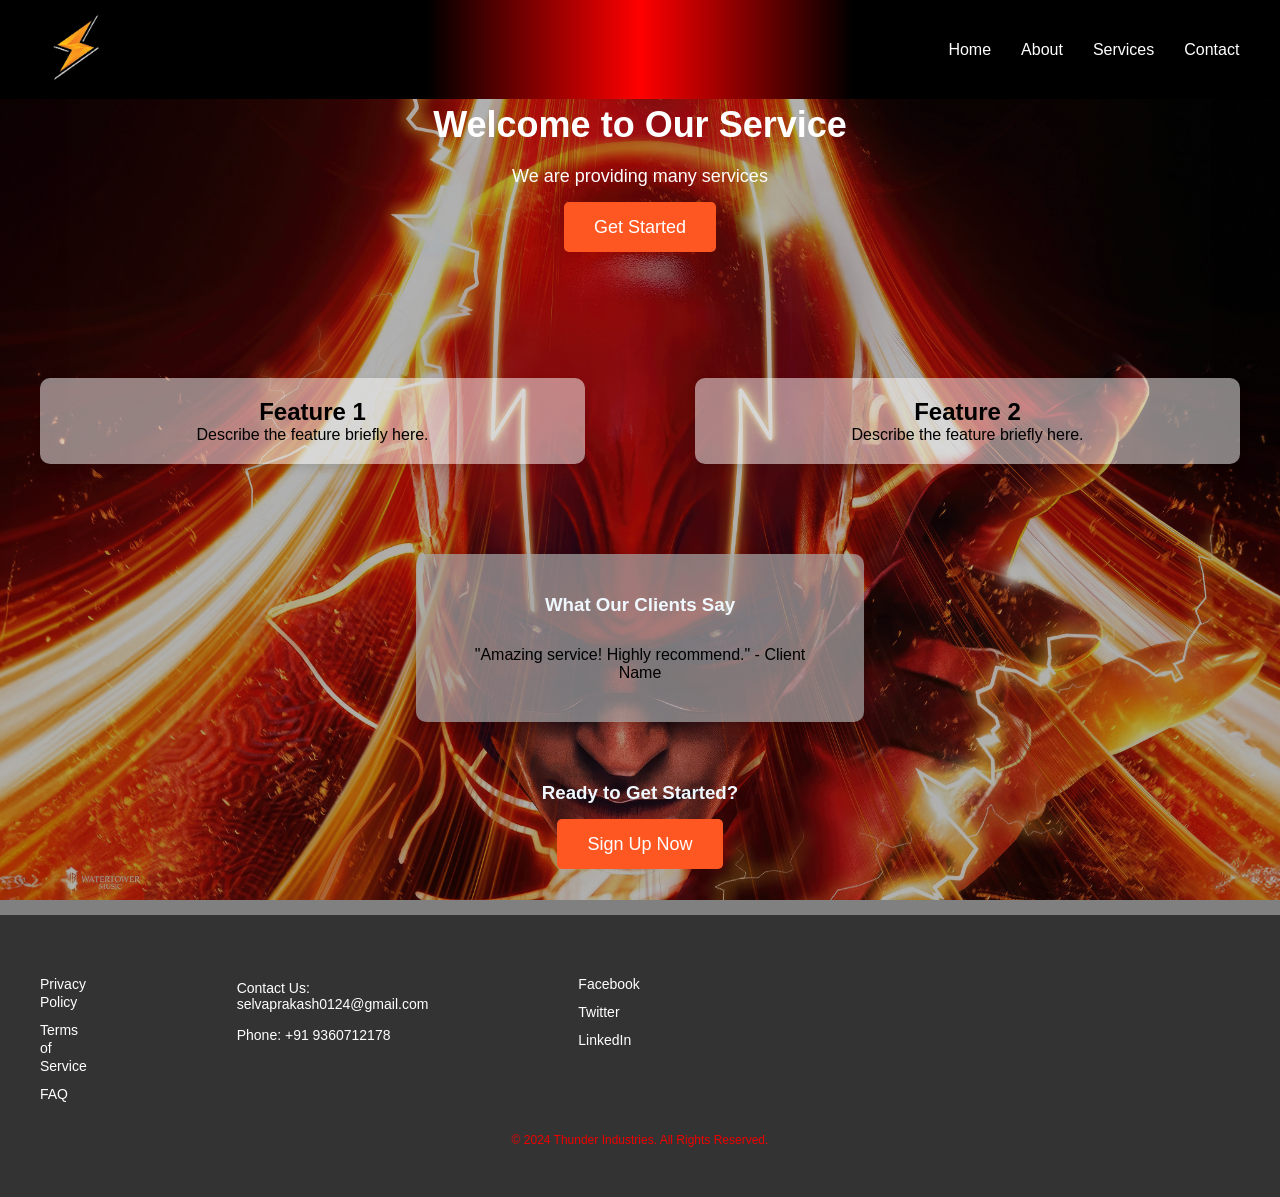
==== index.html @ d4221b12 "Update and rename App.html to index.html" ====
<!DOCTYPE html>
<html lang="en">
<head>
    <meta charset="UTF-8">
    <meta name="viewport" content="width=device-width, initial-scale=1.0">
    <title>Thunder Industries</title>
    <link rel="stylesheet" href="style.css">
    <link rel="icon" href="Thunder.png" type="image/x-icon">
    <script src="script.js" defer></script>
</head>
<body>
    <header>
        <div class="logo">
            <a href="App.html"><img src="Thunder.png" alt="Company Logo"></a>
        </div>
        <nav>
            <ul>
                <li><a href="App.html">Home</a></li>
                <li><a href="#about">About</a></li>
                <li><a href="#services">Services</a></li>
                <li><a href="#contact">Contact</a></li>
            </ul>
        </nav>
    </header>

    <section id="main-content">
        <div class="hero">
            <h1>Welcome to Our Service</h1>
            <p>We are providing many services</p>
            <a href="#signup" class="cta-btn" onclick="showLoginForm()">Get Started</a>
        </div>
        <div class="features">
            <div class="feature">
                <h2>Feature 1</h2>
                <p>Describe the feature briefly here.</p>
            </div>
            <div class="feature">
                <h2>Feature 2</h2>
                <p>Describe the feature briefly here.</p>
            </div>
        </div>

        <div class="testimonials">
            <h3>What Our Clients Say</h3>
            <div class="testimonial">
                <p>"Amazing service! Highly recommend." - Client Name</p>
            </div>
        </div>

        <div class="cta-section">
            <h3>Ready to Get Started?</h3>
            <a href="#signup" class="cta-btn" onclick="showSignUpForm()">Sign Up Now</a>
        </div>
    </section>

    <footer>
        <div class="foot">
            <div class="footer-nav">
                <ul>
                    <li><a href="#privacy">Privacy Policy</a></li>
                    <li><a href="#terms">Terms of Service</a></li>
                    <li><a href="#faq">FAQ</a></li>
                </ul>
            </div>
            
            <div class="footer-contact">
                <p>Contact Us: selvaprakash0124@gmail.com</p>
                <p>Phone: +91 9360712178</p>
            </div>

            <div class="footer-social">
                <ul>
                    <li><a href="https://facebook.com" target="_blank">Facebook</a></li>
                    <li><a href="https://twitter.com" target="_blank">Twitter</a></li>
                    <li><a href="https://www.linkedin.com/in/selvaprakash-p/" target="_blank">LinkedIn</a></li>
                </ul>
            </div>

            <div class="footer-newsletter">
                <h4>Subscribe to Our Newsletter</h4>
                <form>
                    <input type="email" placeholder="Enter your email" required>
                    <button type="submit">Subscribe</button>
                </form>
            </div>
        </div>
        <div class="footer-bottom">
            <p>&copy; 2024 Thunder Industries. All Rights Reserved.</p>
        </div>
    </footer>
</body>
</html>
---- style.css ----
* {
    margin: 0;
    padding: 0;
    box-sizing: border-box;
}

body {
    font-family: Arial, sans-serif;
    background: url('Flash.jpeg') no-repeat center center fixed;
    background-size: cover;
    background-color: gray;
    display: flex;
    justify-content: center;
    align-items: center;
    flex-direction: column;
    height: 100vh;
    width: 100vw;
    margin: 0;
    padding: 0;
    position: relative;
}

body::before {
    content: "";
    position: absolute;
    top: 0;
    left: 0;
    width: 100%;
    height: 100%;
    background-color: rgba(0, 0, 0, 0.3);
    z-index: -1;
}

header {
    position: fixed;
    top: 0;
    left: 0;
    width: 100%;
    background-image: linear-gradient(to right, black, black, black, red, black, black, black);
    color: #fff;
    padding: 10px 2%;
    display: flex;
    justify-content: space-between;
    align-items: center;
    z-index: 10;
}

header .logo img {
    width: 100px;
    height: auto;
}

header nav ul {
    display: flex;
    list-style: none;
    justify-content: center;
    padding-left: 20px;
}

header nav ul li {
    margin: 0 15px;
}

header nav ul li a {
    color: #fff;
    text-decoration: none;
    font-size: 1rem;
    line-height: 1.2;
    transition: color 0.3s;
}

header nav ul li a:hover {
    color: #AB0020;
}

#main-content {
    padding: 0;
    flex-grow: 1;
    width: 100vw;
}

.hero {
    text-align: center;
    color: #fff;
    padding: 400px 20px 50px 20px;
    margin-bottom: 50px;
}

.hero h1 {
    font-size: 36px;
    margin-bottom: 20px;
}

.hero p {
    font-size: 18px;
    margin-bottom: 30px;
}

.cta-btn {
    background-color: #ff5722;
    color: #fff;
    text-decoration: none;
    font-size: 18px;
    margin-top: 30px;
    padding: 15px 30px;
    border-radius: 5px;
    transition: background-color 0.3s ease;
}

.cta-btn:hover {
    background-color: #e64a19;
}

.cta-section .cta-btn {
    margin-top: 40px;
}

.features {
    display: grid;
    grid-template-columns: 1fr 1fr;
    gap: 30px;
    margin-top: 50px;
}

.feature {
    background-color: rgba(255, 255, 255, 0.5);
    padding: 20px;
    margin: 40px;
    border-radius: 10px;
    box-shadow: 0 4px 8px rgba(0, 0, 0, 0.1);
    text-align: center;
    transition: transform 0.3s ease;
}

.feature:hover {
    transform: scale(1.042);
}

.testimonials {
    width: 35vw;
    background-color: rgba(169, 169, 169, 0.7);
    padding: 40px;
    margin: 50px auto 0;
    text-align: center;
    border-radius: 10px;
    box-shadow: 0 4px 8px rgba(0, 0, 0, 0.1);
}

.cta-section {
    text-align: center;
    margin-top: 50px;
    align-items: center;
    justify-content: space-between;
    padding: 10px;
}

h3 {
    margin-bottom: 30px;
    color: aliceblue;
}

footer {
    background-color: #333;
    color: white;
    padding: 50px 20px;
    width: 100%;
    margin-top: 50px;
    box-sizing: border-box;
    text-align: center;
}

.foot {
    display: flex;
}

.footer-nav ul,
.footer-social ul {
    list-style-type: none;
    padding: 0;
    padding-left: 20px;
    padding-right: 150px;
    text-align: left;
}

.footer-nav ul li,
.footer-social ul li {
    margin: 10px 0;
}

.footer-nav ul li a,
.footer-social ul li a {
    color: white;
    text-decoration: none;
    font-size: 14px;
    transition: color 0.3s;
}

.footer-nav ul li a:hover,
.footer-social ul li a:hover {
    color: #f39c12;
}

.footer-contact p {
    padding: 0;
    padding-top: 10px;
    font-size: 14px;
    margin: 5px 0;
    text-align: left;
    padding-right: 130px;
}

.footer-newsletter {
    gap: 10px;
    padding-left: 600px;
    align-items: right;
}

.footer-newsletter form {
    padding-top: 30px;
}

.footer-newsletter input {
    padding: 10px;
    font-size: 14px;
    width: 200px;
    border-radius: 4px;
    border: 1px solid #ccc;
    box-shadow: 0 2px 4px rgba(0, 0, 0, 0.1);
    transition: border-color 0.3s ease;
}

.footer-newsletter input:focus {
    border-color: #ff5722;
    outline: none;
}

.footer-newsletter button {
    padding: 10px;
    font-size: 14px;
    background-color: #f39c12;
    border: none;
    color: white;
    cursor: pointer;
    border-radius: 4px;
    transition: background-color 0.3s ease;
}

.footer-newsletter button:hover {
    background-color: #e67e22;
}

.footer-bottom {
    margin-top: 20px;
    font-size: 12px;
    color: #ee0000;
}

@media (max-width: 768px) {
    .features {
        grid-template-columns: 1fr;
    }

    .footer-nav ul,
    .footer-social ul,
    .footer-contact {
        padding: 0;
        text-align: center;
    }
}

.form-container {
    max-width: 400px;
    margin: auto;
    margin-top: 150px;
    padding: 20px;
    background-color: rgb(245, 230, 230);
    border-radius: 8px;
    box-shadow: 0 4px 8px rgba(0, 0, 0, 0.1);
    text-align: center;
}

.form-container h2 {
    font-size: 24px;
    margin-bottom: 20px;
    color: #333;
}

.form-container label {
    display: block;
    font-size: 16px;
    margin: 10px 0 5px;
    color: #555;
}

.form-container input {
    width: 100%;
    padding: 10px;
    margin-bottom: 15px;
    border: 1px solid #5f5f5f;
    border-radius: 5px;
    font-size: 16px;
    box-shadow: 0 2px 4px rgba(0, 0, 0, 0.1);
    transition: border-color 0.3s ease;
}

.form-container input:focus {
    border-color: #ff5722;
    outline: none;
}

.form-container button {
    width: 100%;
    padding: 12px;
    background-color: #ff5722;
    color: #fff;
    font-size: 18px;
    border: none;
    border-radius: 5px;
    cursor: pointer;
    transition: background-color 0.3s ease;
}

.form-container button:hover {
    background-color: red;
}

.form-container a {
    color: #007bff;
    text-decoration: none;
}

.form-container a:hover {
    text-decoration: underline;
}
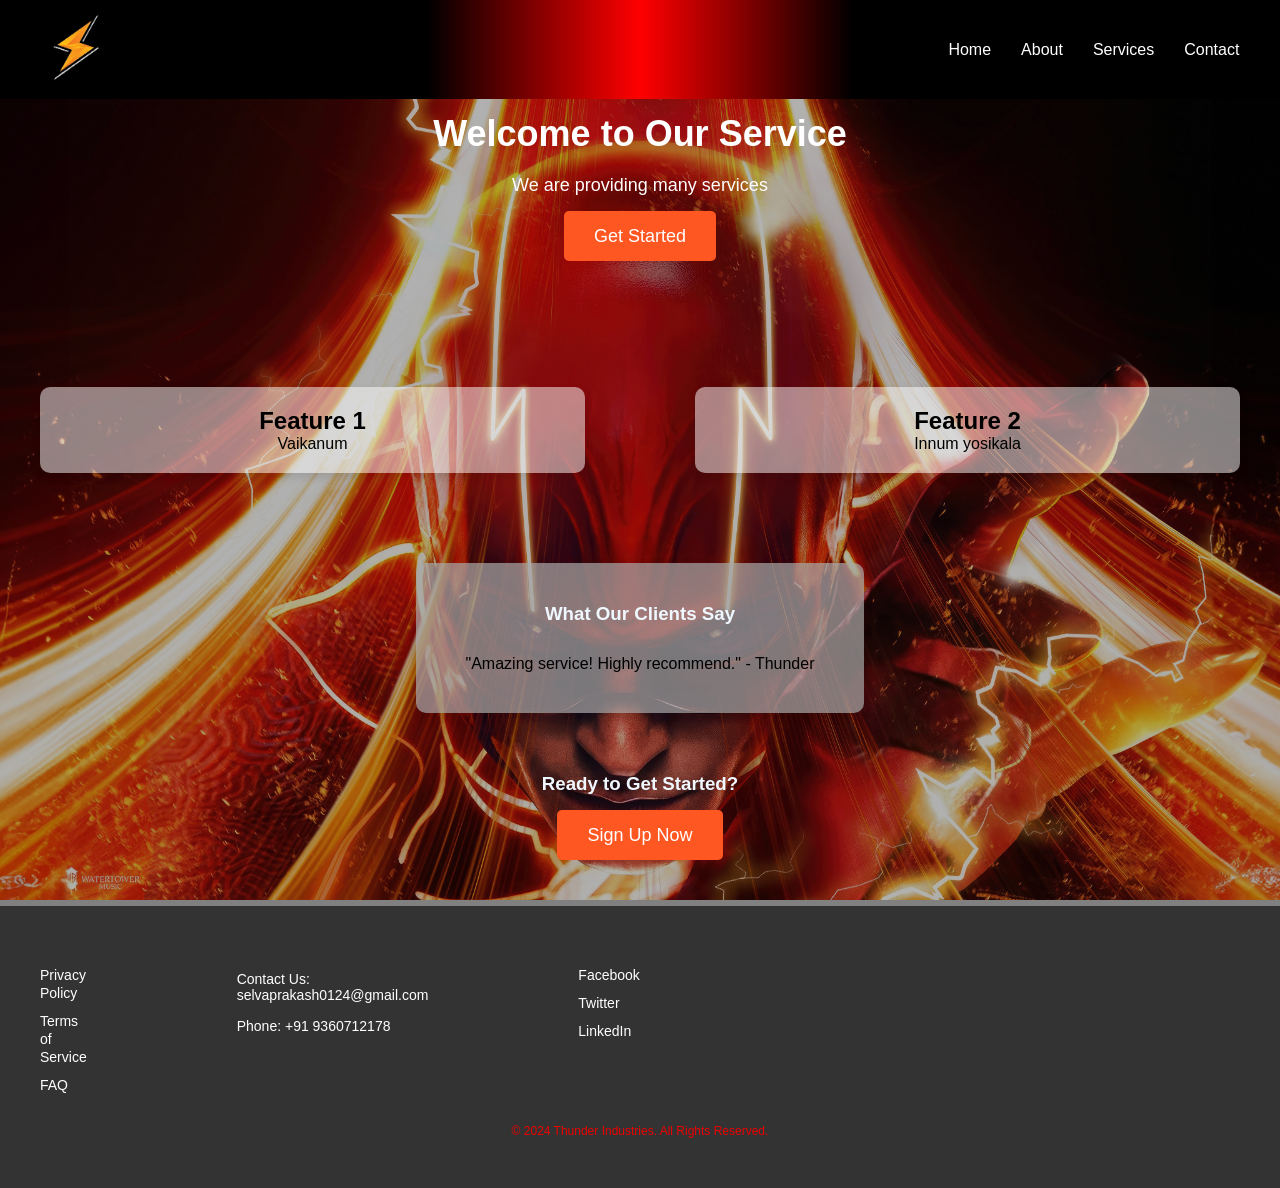
==== commit 99461e1d: "Update index.html" ====
--- a/index.html
+++ b/index.html
@@ -11,11 +11,11 @@
 <body>
     <header>
         <div class="logo">
-            <a href="App.html"><img src="Thunder.png" alt="Company Logo"></a>
+            <a href="index.html"><img src="Thunder.png" alt="Company Logo"></a>
         </div>
         <nav>
             <ul>
-                <li><a href="App.html">Home</a></li>
+                <li><a href="index.html">Home</a></li>
                 <li><a href="#about">About</a></li>
                 <li><a href="#services">Services</a></li>
                 <li><a href="#contact">Contact</a></li>
@@ -27,23 +27,23 @@
         <div class="hero">
             <h1>Welcome to Our Service</h1>
             <p>We are providing many services</p>
-            <a href="#signup" class="cta-btn" onclick="showLoginForm()">Get Started</a>
+            <a href="#login" class="cta-btn" onclick="showLoginForm()">Get Started</a>
         </div>
         <div class="features">
             <div class="feature">
                 <h2>Feature 1</h2>
-                <p>Describe the feature briefly here.</p>
+                <p>Vaikanum</p>
             </div>
             <div class="feature">
                 <h2>Feature 2</h2>
-                <p>Describe the feature briefly here.</p>
+                <p>Innum yosikala</p>
             </div>
         </div>
 
         <div class="testimonials">
             <h3>What Our Clients Say</h3>
             <div class="testimonial">
-                <p>"Amazing service! Highly recommend." - Client Name</p>
+                <p>"Amazing service! Highly recommend." - Thunder</p>
             </div>
         </div>
 
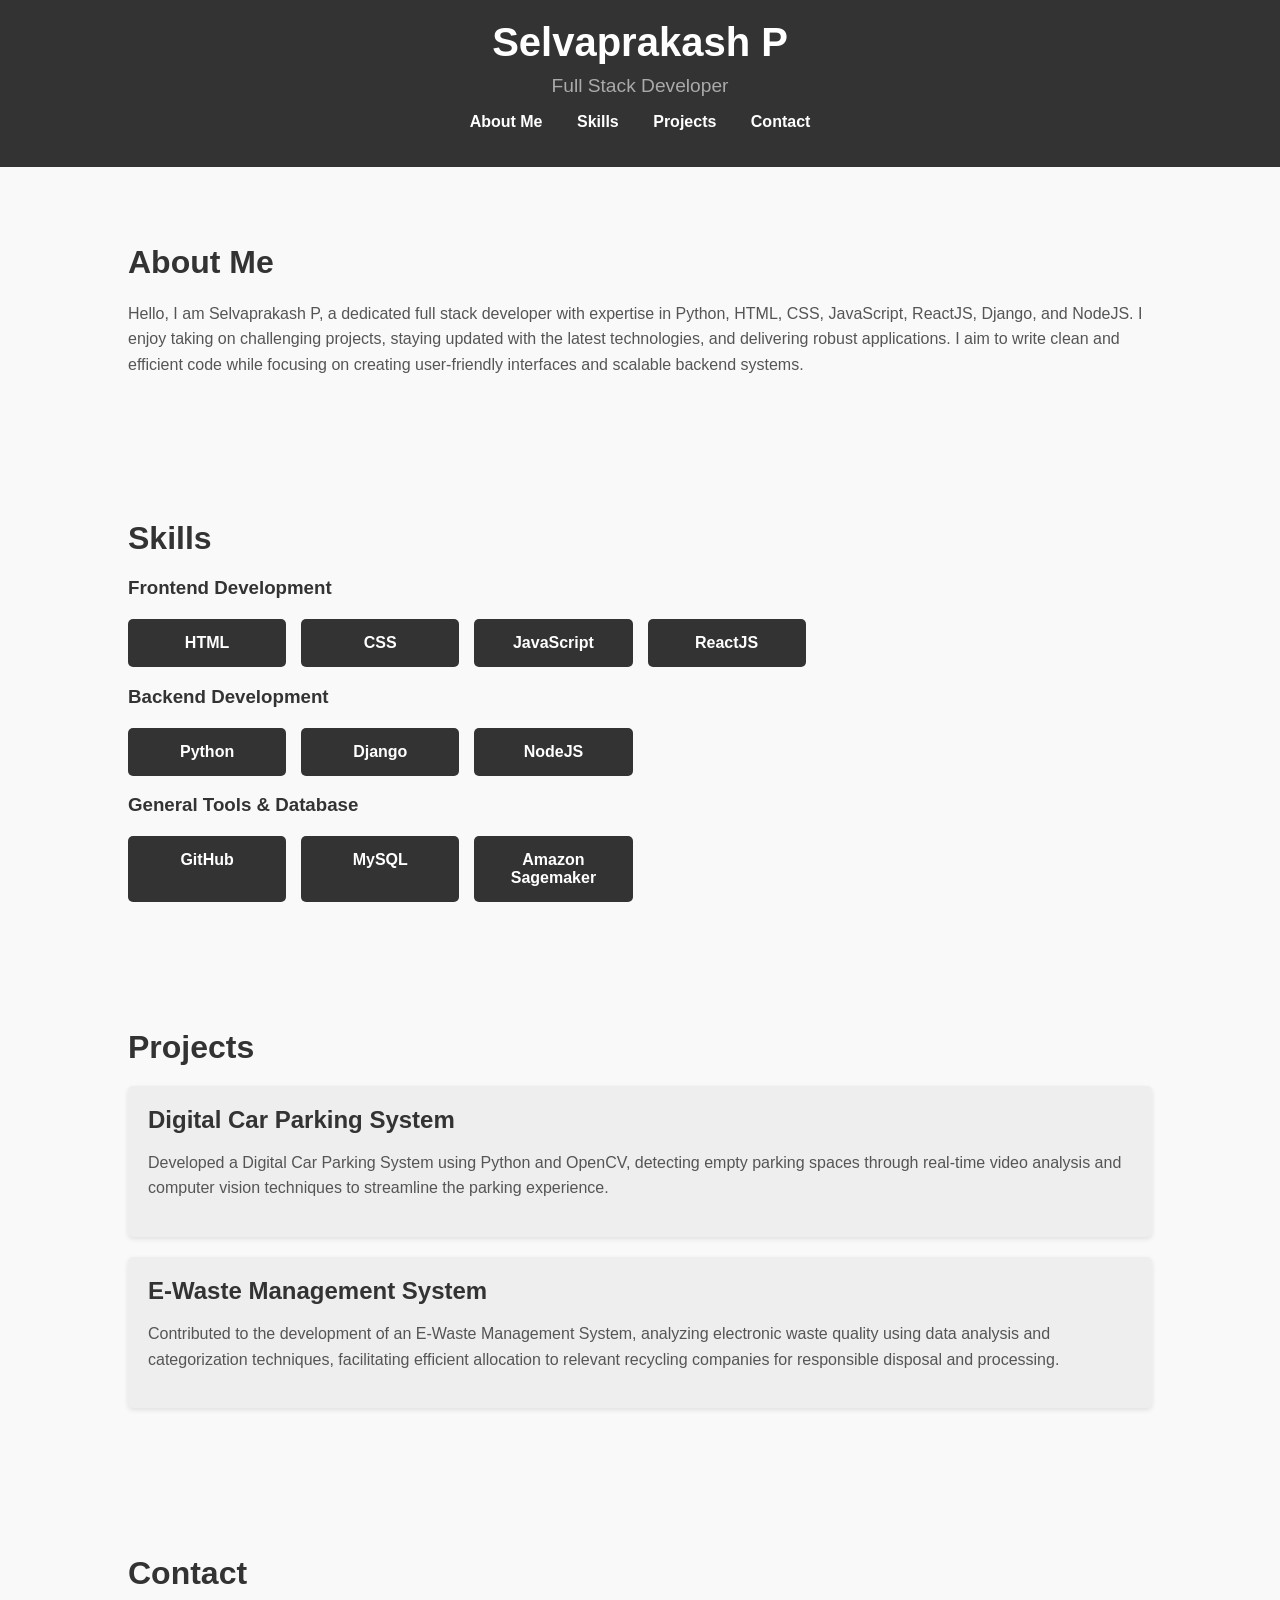
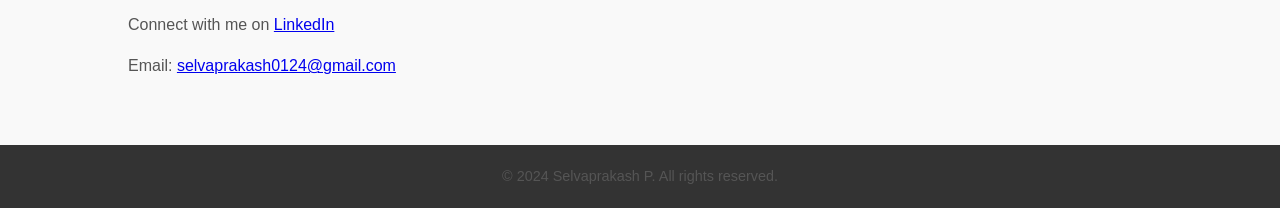
==== commit 149744ad: "Add files via upload" ====
--- a/index.html
+++ b/index.html
@@ -3,90 +3,97 @@
 <head>
     <meta charset="UTF-8">
     <meta name="viewport" content="width=device-width, initial-scale=1.0">
-    <title>Thunder Industries</title>
+    <title>Selvaprakash P - Full Stack Developer Portfolio</title>
     <link rel="stylesheet" href="style.css">
-    <link rel="icon" href="Thunder.png" type="image/x-icon">
-    <script src="script.js" defer></script>
 </head>
 <body>
     <header>
-        <div class="logo">
-            <a href="index.html"><img src="Thunder.png" alt="Company Logo"></a>
+        <div class="container">
+            <h1>Selvaprakash P</h1>
+            <h2>Full Stack Developer</h2>
+            <nav>
+                <ul>
+                    <li><a href="#about">About Me</a></li>
+                    <li><a href="#skills">Skills</a></li>
+                    <li><a href="#projects">Projects</a></li>
+                    <li><a href="#contact">Contact</a></li>
+                </ul>
+            </nav>
         </div>
-        <nav>
-            <ul>
-                <li><a href="index.html">Home</a></li>
-                <li><a href="#about">About</a></li>
-                <li><a href="#services">Services</a></li>
-                <li><a href="#contact">Contact</a></li>
-            </ul>
-        </nav>
     </header>
 
-    <section id="main-content">
-        <div class="hero">
-            <h1>Welcome to Our Service</h1>
-            <p>We are providing many services</p>
-            <a href="#login" class="cta-btn" onclick="showLoginForm()">Get Started</a>
+    <section id="about" class="section">
+        <div class="container">
+            <h2>About Me</h2>
+            <p>
+                Hello, I am Selvaprakash P, a dedicated full stack developer with expertise in Python, HTML, CSS, JavaScript, ReactJS, Django, and NodeJS. I enjoy taking on challenging projects, staying updated with the latest technologies, and delivering robust applications. I aim to write clean and efficient code while focusing on creating user-friendly interfaces and scalable backend systems.
+            </p>
         </div>
-        <div class="features">
-            <div class="feature">
-                <h2>Feature 1</h2>
-                <p>Vaikanum</p>
+    </section>
+
+    <section id="skills" class="section">
+        <div class="container">
+            <h2>Skills</h2>
+            <div class="skills-category">
+                <h3>Frontend Development</h3>
+                <div class="skills-grid">
+                    <div class="skill">HTML</div>
+                    <div class="skill">CSS</div>
+                    <div class="skill">JavaScript</div>
+                    <div class="skill">ReactJS</div>
+                </div>
             </div>
-            <div class="feature">
-                <h2>Feature 2</h2>
-                <p>Innum yosikala</p>
+            <div class="skills-category">
+                <h3>Backend Development</h3>
+                <div class="skills-grid">
+                    <div class="skill">Python</div>
+                    <div class="skill">Django</div>
+                    <div class="skill">NodeJS</div>
+                </div>
+            </div>
+            <div class="skills-category">
+                <h3>General Tools & Database</h3>
+                <div class="skills-grid">
+                    <div class="skill">GitHub</div>
+                    <div class="skill">MySQL</div>
+                    <div class="skill">Amazon Sagemaker</div>
+                </div>
             </div>
         </div>
+    </section>
 
-        <div class="testimonials">
-            <h3>What Our Clients Say</h3>
-            <div class="testimonial">
-                <p>"Amazing service! Highly recommend." - Thunder</p>
+    <section id="projects" class="section">
+        <div class="container">
+            <h2>Projects</h2>
+            <div class="project">
+                <h3>Digital Car Parking System</h3>
+                <p>
+                    Developed a Digital Car Parking System using Python and OpenCV, detecting empty parking spaces through real-time video analysis and computer vision techniques to streamline the parking experience.
+                </p>
+            </div>
+            <div class="project">
+                <h3>E-Waste Management System</h3>
+                <p>
+                    Contributed to the development of an E-Waste Management System, analyzing electronic waste quality using data analysis and categorization techniques, facilitating efficient allocation to relevant recycling companies for responsible disposal and processing.
+                </p>
             </div>
         </div>
+    </section>
 
-        <div class="cta-section">
-            <h3>Ready to Get Started?</h3>
-            <a href="#signup" class="cta-btn" onclick="showSignUpForm()">Sign Up Now</a>
+    <section id="contact" class="section">
+        <div class="container">
+            <h2>Contact</h2>
+            <p>Connect with me on <a href="https://www.linkedin.com/in/selvaprakash-p/" target="_blank">LinkedIn</a></p>
+            <p>Email: <a href="mailto:selvaprakash0124@gmail.com" target="_blank">selvaprakash0124@gmail.com</a></p>
         </div>
     </section>
 
     <footer>
-        <div class="foot">
-            <div class="footer-nav">
-                <ul>
-                    <li><a href="#privacy">Privacy Policy</a></li>
-                    <li><a href="#terms">Terms of Service</a></li>
-                    <li><a href="#faq">FAQ</a></li>
-                </ul>
-            </div>
-            
-            <div class="footer-contact">
-                <p>Contact Us: selvaprakash0124@gmail.com</p>
-                <p>Phone: +91 9360712178</p>
-            </div>
-
-            <div class="footer-social">
-                <ul>
-                    <li><a href="https://facebook.com" target="_blank">Facebook</a></li>
-                    <li><a href="https://twitter.com" target="_blank">Twitter</a></li>
-                    <li><a href="https://www.linkedin.com/in/selvaprakash-p/" target="_blank">LinkedIn</a></li>
-                </ul>
-            </div>
-
-            <div class="footer-newsletter">
-                <h4>Subscribe to Our Newsletter</h4>
-                <form>
-                    <input type="email" placeholder="Enter your email" required>
-                    <button type="submit">Subscribe</button>
-                </form>
-            </div>
-        </div>
-        <div class="footer-bottom">
-            <p>&copy; 2024 Thunder Industries. All Rights Reserved.</p>
+        <div class="container">
+            <p>&copy; 2024 Selvaprakash P. All rights reserved.</p>
         </div>
     </footer>
+
+    <script src="script.js"></script>
 </body>
 </html>
--- a/style.css
+++ b/style.css
@@ -1,334 +1,116 @@
-* {
+body {
     margin: 0;
-    padding: 0;
-    box-sizing: border-box;
-}
-
-body {
-    font-family: Arial, sans-serif;
-    background: url('Flash.jpeg') no-repeat center center fixed;
-    background-size: cover;
-    background-color: gray;
-    display: flex;
-    justify-content: center;
-    align-items: center;
-    flex-direction: column;
-    height: 100vh;
-    width: 100vw;
-    margin: 0;
-    padding: 0;
-    position: relative;
-}
-
-body::before {
-    content: "";
-    position: absolute;
-    top: 0;
-    left: 0;
-    width: 100%;
-    height: 100%;
-    background-color: rgba(0, 0, 0, 0.3);
-    z-index: -1;
+    font-family: 'Roboto', sans-serif;
+    color: #333;
+    background-color: #f9f9f9;
 }
 
 header {
-    position: fixed;
-    top: 0;
-    left: 0;
-    width: 100%;
-    background-image: linear-gradient(to right, black, black, black, red, black, black, black);
-    color: #fff;
-    padding: 10px 2%;
-    display: flex;
-    justify-content: space-between;
-    align-items: center;
-    z-index: 10;
+    background-color: #333;
+    color: white;
+    padding: 20px 0;
+    text-align: center;
 }
 
-header .logo img {
-    width: 100px;
-    height: auto;
+header h1 {
+    margin: 0;
+    font-size: 2.5rem;
+    font-weight: bold;
+}
+
+header h2 {
+    margin: 10px 0;
+    font-size: 1.2rem;
+    font-weight: normal;
+    color: #aaa;
 }
 
 header nav ul {
-    display: flex;
     list-style: none;
-    justify-content: center;
-    padding-left: 20px;
+    padding: 0;
 }
 
 header nav ul li {
+    display: inline;
     margin: 0 15px;
 }
 
 header nav ul li a {
     color: #fff;
     text-decoration: none;
-    font-size: 1rem;
-    line-height: 1.2;
-    transition: color 0.3s;
+    font-weight: bold;
+    transition: color 0.3s ease;
 }
 
 header nav ul li a:hover {
-    color: #AB0020;
+    color: #ff6347;
 }
 
-#main-content {
-    padding: 0;
-    flex-grow: 1;
-    width: 100vw;
+.section {
+    padding: 50px 0;
 }
 
-.hero {
-    text-align: center;
-    color: #fff;
-    padding: 400px 20px 50px 20px;
-    margin-bottom: 50px;
+.container {
+    width: 80%;
+    max-width: 1200px;
+    margin: 0 auto;
 }
 
-.hero h1 {
-    font-size: 36px;
+h2 {
+    font-size: 2rem;
     margin-bottom: 20px;
+    color: #333;
 }
 
-.hero p {
-    font-size: 18px;
-    margin-bottom: 30px;
+p {
+    font-size: 1rem;
+    line-height: 1.6;
+    color: #555;
 }
 
-.cta-btn {
-    background-color: #ff5722;
+.skills-grid {
+    display: grid;
+    grid-template-columns: repeat(auto-fill, minmax(150px, 1fr));
+    gap: 15px;
+    margin-top: 20px;
+}
+
+.skill {
+    background-color: #333;
     color: #fff;
-    text-decoration: none;
-    font-size: 18px;
-    margin-top: 30px;
-    padding: 15px 30px;
+    padding: 15px;
+    text-align: center;
     border-radius: 5px;
+    font-weight: bold;
     transition: background-color 0.3s ease;
 }
 
-.cta-btn:hover {
-    background-color: #e64a19;
+.skill:hover {
+    background-color: #ff6347;
 }
 
-.cta-section .cta-btn {
-    margin-top: 40px;
+.project {
+    background-color: #eee;
+    padding: 20px;
+    margin-bottom: 20px;
+    border-radius: 5px;
+    box-shadow: 0 2px 5px rgba(0, 0, 0, 0.1);
 }
 
-.features {
-    display: grid;
-    grid-template-columns: 1fr 1fr;
-    gap: 30px;
-    margin-top: 50px;
-}
-
-.feature {
-    background-color: rgba(255, 255, 255, 0.5);
-    padding: 20px;
-    margin: 40px;
-    border-radius: 10px;
-    box-shadow: 0 4px 8px rgba(0, 0, 0, 0.1);
-    text-align: center;
-    transition: transform 0.3s ease;
-}
-
-.feature:hover {
-    transform: scale(1.042);
-}
-
-.testimonials {
-    width: 35vw;
-    background-color: rgba(169, 169, 169, 0.7);
-    padding: 40px;
-    margin: 50px auto 0;
-    text-align: center;
-    border-radius: 10px;
-    box-shadow: 0 4px 8px rgba(0, 0, 0, 0.1);
-}
-
-.cta-section {
-    text-align: center;
-    margin-top: 50px;
-    align-items: center;
-    justify-content: space-between;
-    padding: 10px;
-}
-
-h3 {
-    margin-bottom: 30px;
-    color: aliceblue;
+.project h3 {
+    margin: 0 0 10px;
+    font-size: 1.5rem;
+    color: #333;
 }
 
 footer {
     background-color: #333;
-    color: white;
-    padding: 50px 20px;
-    width: 100%;
-    margin-top: 50px;
-    box-sizing: border-box;
+    color: #aaa;
     text-align: center;
+    padding: 20px 0;
 }
 
-.foot {
-    display: flex;
+footer p {
+    margin: 0;
+    font-size: 0.9rem;
 }
-
-.footer-nav ul,
-.footer-social ul {
-    list-style-type: none;
-    padding: 0;
-    padding-left: 20px;
-    padding-right: 150px;
-    text-align: left;
-}
-
-.footer-nav ul li,
-.footer-social ul li {
-    margin: 10px 0;
-}
-
-.footer-nav ul li a,
-.footer-social ul li a {
-    color: white;
-    text-decoration: none;
-    font-size: 14px;
-    transition: color 0.3s;
-}
-
-.footer-nav ul li a:hover,
-.footer-social ul li a:hover {
-    color: #f39c12;
-}
-
-.footer-contact p {
-    padding: 0;
-    padding-top: 10px;
-    font-size: 14px;
-    margin: 5px 0;
-    text-align: left;
-    padding-right: 130px;
-}
-
-.footer-newsletter {
-    gap: 10px;
-    padding-left: 600px;
-    align-items: right;
-}
-
-.footer-newsletter form {
-    padding-top: 30px;
-}
-
-.footer-newsletter input {
-    padding: 10px;
-    font-size: 14px;
-    width: 200px;
-    border-radius: 4px;
-    border: 1px solid #ccc;
-    box-shadow: 0 2px 4px rgba(0, 0, 0, 0.1);
-    transition: border-color 0.3s ease;
-}
-
-.footer-newsletter input:focus {
-    border-color: #ff5722;
-    outline: none;
-}
-
-.footer-newsletter button {
-    padding: 10px;
-    font-size: 14px;
-    background-color: #f39c12;
-    border: none;
-    color: white;
-    cursor: pointer;
-    border-radius: 4px;
-    transition: background-color 0.3s ease;
-}
-
-.footer-newsletter button:hover {
-    background-color: #e67e22;
-}
-
-.footer-bottom {
-    margin-top: 20px;
-    font-size: 12px;
-    color: #ee0000;
-}
-
-@media (max-width: 768px) {
-    .features {
-        grid-template-columns: 1fr;
-    }
-
-    .footer-nav ul,
-    .footer-social ul,
-    .footer-contact {
-        padding: 0;
-        text-align: center;
-    }
-}
-
-.form-container {
-    max-width: 400px;
-    margin: auto;
-    margin-top: 150px;
-    padding: 20px;
-    background-color: rgb(245, 230, 230);
-    border-radius: 8px;
-    box-shadow: 0 4px 8px rgba(0, 0, 0, 0.1);
-    text-align: center;
-}
-
-.form-container h2 {
-    font-size: 24px;
-    margin-bottom: 20px;
-    color: #333;
-}
-
-.form-container label {
-    display: block;
-    font-size: 16px;
-    margin: 10px 0 5px;
-    color: #555;
-}
-
-.form-container input {
-    width: 100%;
-    padding: 10px;
-    margin-bottom: 15px;
-    border: 1px solid #5f5f5f;
-    border-radius: 5px;
-    font-size: 16px;
-    box-shadow: 0 2px 4px rgba(0, 0, 0, 0.1);
-    transition: border-color 0.3s ease;
-}
-
-.form-container input:focus {
-    border-color: #ff5722;
-    outline: none;
-}
-
-.form-container button {
-    width: 100%;
-    padding: 12px;
-    background-color: #ff5722;
-    color: #fff;
-    font-size: 18px;
-    border: none;
-    border-radius: 5px;
-    cursor: pointer;
-    transition: background-color 0.3s ease;
-}
-
-.form-container button:hover {
-    background-color: red;
-}
-
-.form-container a {
-    color: #007bff;
-    text-decoration: none;
-}
-
-.form-container a:hover {
-    text-decoration: underline;
-}
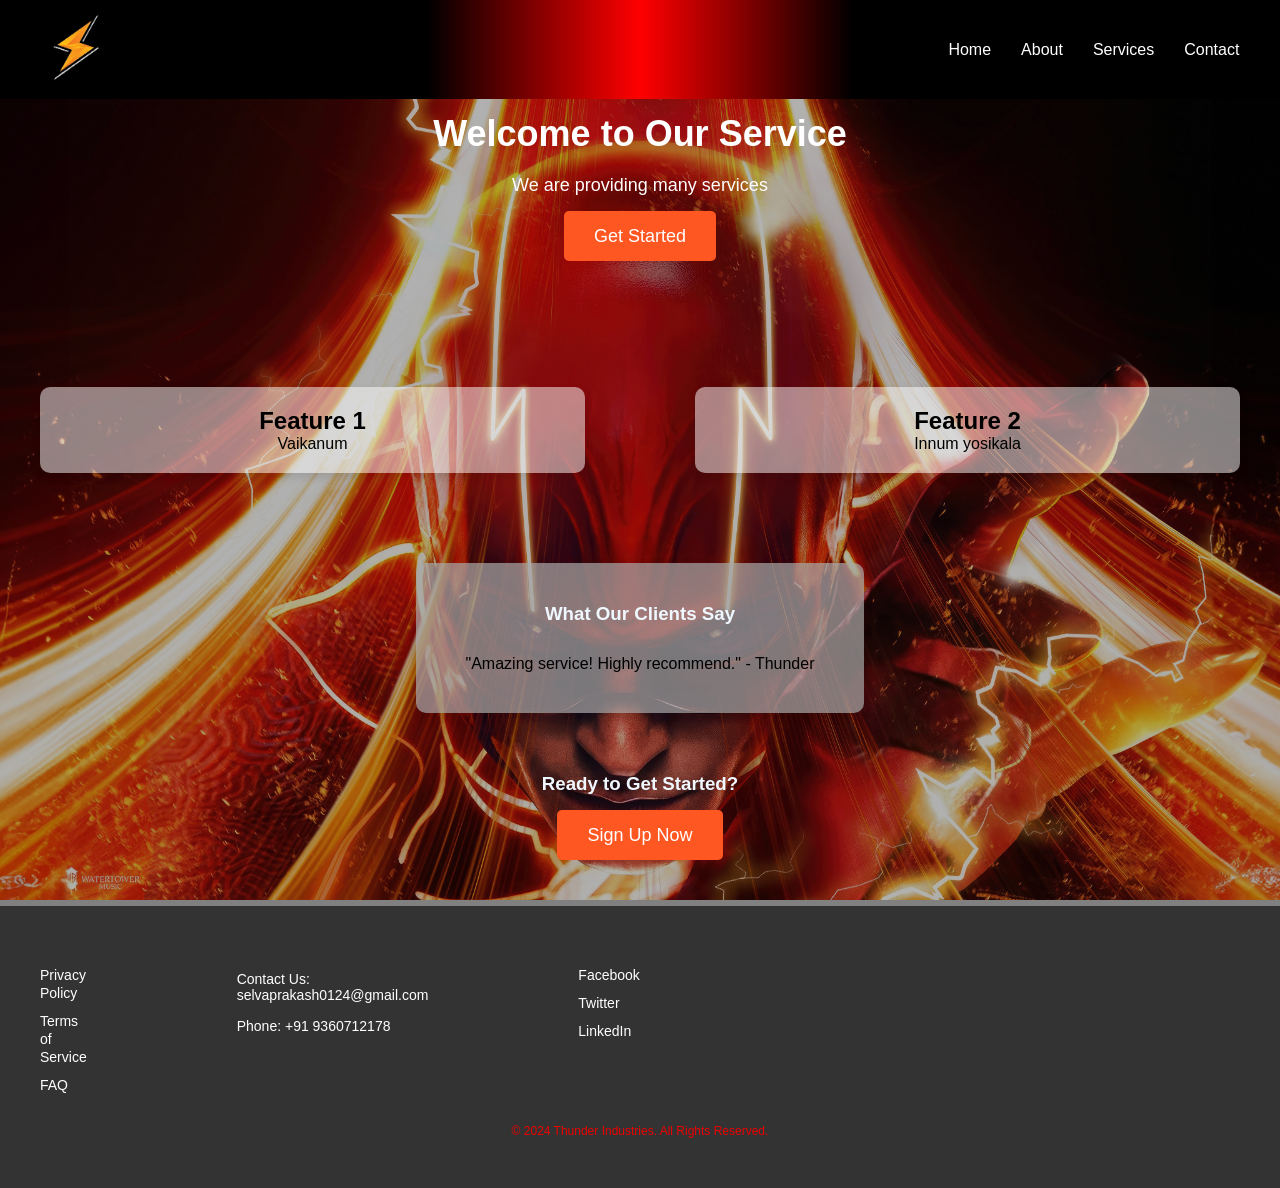
==== commit 6f1fa0d3: "Revert "Add files via upload"" ====
--- a/index.html
+++ b/index.html
@@ -3,97 +3,90 @@
 <head>
     <meta charset="UTF-8">
     <meta name="viewport" content="width=device-width, initial-scale=1.0">
-    <title>Selvaprakash P - Full Stack Developer Portfolio</title>
+    <title>Thunder Industries</title>
     <link rel="stylesheet" href="style.css">
+    <link rel="icon" href="Thunder.png" type="image/x-icon">
+    <script src="script.js" defer></script>
 </head>
 <body>
     <header>
-        <div class="container">
-            <h1>Selvaprakash P</h1>
-            <h2>Full Stack Developer</h2>
-            <nav>
-                <ul>
-                    <li><a href="#about">About Me</a></li>
-                    <li><a href="#skills">Skills</a></li>
-                    <li><a href="#projects">Projects</a></li>
-                    <li><a href="#contact">Contact</a></li>
-                </ul>
-            </nav>
+        <div class="logo">
+            <a href="index.html"><img src="Thunder.png" alt="Company Logo"></a>
         </div>
+        <nav>
+            <ul>
+                <li><a href="index.html">Home</a></li>
+                <li><a href="#about">About</a></li>
+                <li><a href="#services">Services</a></li>
+                <li><a href="#contact">Contact</a></li>
+            </ul>
+        </nav>
     </header>
 
-    <section id="about" class="section">
-        <div class="container">
-            <h2>About Me</h2>
-            <p>
-                Hello, I am Selvaprakash P, a dedicated full stack developer with expertise in Python, HTML, CSS, JavaScript, ReactJS, Django, and NodeJS. I enjoy taking on challenging projects, staying updated with the latest technologies, and delivering robust applications. I aim to write clean and efficient code while focusing on creating user-friendly interfaces and scalable backend systems.
-            </p>
+    <section id="main-content">
+        <div class="hero">
+            <h1>Welcome to Our Service</h1>
+            <p>We are providing many services</p>
+            <a href="#login" class="cta-btn" onclick="showLoginForm()">Get Started</a>
         </div>
-    </section>
-
-    <section id="skills" class="section">
-        <div class="container">
-            <h2>Skills</h2>
-            <div class="skills-category">
-                <h3>Frontend Development</h3>
-                <div class="skills-grid">
-                    <div class="skill">HTML</div>
-                    <div class="skill">CSS</div>
-                    <div class="skill">JavaScript</div>
-                    <div class="skill">ReactJS</div>
-                </div>
+        <div class="features">
+            <div class="feature">
+                <h2>Feature 1</h2>
+                <p>Vaikanum</p>
             </div>
-            <div class="skills-category">
-                <h3>Backend Development</h3>
-                <div class="skills-grid">
-                    <div class="skill">Python</div>
-                    <div class="skill">Django</div>
-                    <div class="skill">NodeJS</div>
-                </div>
-            </div>
-            <div class="skills-category">
-                <h3>General Tools & Database</h3>
-                <div class="skills-grid">
-                    <div class="skill">GitHub</div>
-                    <div class="skill">MySQL</div>
-                    <div class="skill">Amazon Sagemaker</div>
-                </div>
+            <div class="feature">
+                <h2>Feature 2</h2>
+                <p>Innum yosikala</p>
             </div>
         </div>
-    </section>
 
-    <section id="projects" class="section">
-        <div class="container">
-            <h2>Projects</h2>
-            <div class="project">
-                <h3>Digital Car Parking System</h3>
-                <p>
-                    Developed a Digital Car Parking System using Python and OpenCV, detecting empty parking spaces through real-time video analysis and computer vision techniques to streamline the parking experience.
-                </p>
-            </div>
-            <div class="project">
-                <h3>E-Waste Management System</h3>
-                <p>
-                    Contributed to the development of an E-Waste Management System, analyzing electronic waste quality using data analysis and categorization techniques, facilitating efficient allocation to relevant recycling companies for responsible disposal and processing.
-                </p>
+        <div class="testimonials">
+            <h3>What Our Clients Say</h3>
+            <div class="testimonial">
+                <p>"Amazing service! Highly recommend." - Thunder</p>
             </div>
         </div>
-    </section>
 
-    <section id="contact" class="section">
-        <div class="container">
-            <h2>Contact</h2>
-            <p>Connect with me on <a href="https://www.linkedin.com/in/selvaprakash-p/" target="_blank">LinkedIn</a></p>
-            <p>Email: <a href="mailto:selvaprakash0124@gmail.com" target="_blank">selvaprakash0124@gmail.com</a></p>
+        <div class="cta-section">
+            <h3>Ready to Get Started?</h3>
+            <a href="#signup" class="cta-btn" onclick="showSignUpForm()">Sign Up Now</a>
         </div>
     </section>
 
     <footer>
-        <div class="container">
-            <p>&copy; 2024 Selvaprakash P. All rights reserved.</p>
+        <div class="foot">
+            <div class="footer-nav">
+                <ul>
+                    <li><a href="#privacy">Privacy Policy</a></li>
+                    <li><a href="#terms">Terms of Service</a></li>
+                    <li><a href="#faq">FAQ</a></li>
+                </ul>
+            </div>
+            
+            <div class="footer-contact">
+                <p>Contact Us: selvaprakash0124@gmail.com</p>
+                <p>Phone: +91 9360712178</p>
+            </div>
+
+            <div class="footer-social">
+                <ul>
+                    <li><a href="https://facebook.com" target="_blank">Facebook</a></li>
+                    <li><a href="https://twitter.com" target="_blank">Twitter</a></li>
+                    <li><a href="https://www.linkedin.com/in/selvaprakash-p/" target="_blank">LinkedIn</a></li>
+                </ul>
+            </div>
+
+            <div class="footer-newsletter">
+                <h4>Subscribe to Our Newsletter</h4>
+                <form>
+                    <input type="email" placeholder="Enter your email" required>
+                    <button type="submit">Subscribe</button>
+                </form>
+            </div>
+        </div>
+        <div class="footer-bottom">
+            <p>&copy; 2024 Thunder Industries. All Rights Reserved.</p>
         </div>
     </footer>
-
-    <script src="script.js"></script>
 </body>
 </html>
--- a/style.css
+++ b/style.css
@@ -1,116 +1,334 @@
+* {
+    margin: 0;
+    padding: 0;
+    box-sizing: border-box;
+}
+
 body {
+    font-family: Arial, sans-serif;
+    background: url('Flash.jpeg') no-repeat center center fixed;
+    background-size: cover;
+    background-color: gray;
+    display: flex;
+    justify-content: center;
+    align-items: center;
+    flex-direction: column;
+    height: 100vh;
+    width: 100vw;
     margin: 0;
-    font-family: 'Roboto', sans-serif;
-    color: #333;
-    background-color: #f9f9f9;
+    padding: 0;
+    position: relative;
+}
+
+body::before {
+    content: "";
+    position: absolute;
+    top: 0;
+    left: 0;
+    width: 100%;
+    height: 100%;
+    background-color: rgba(0, 0, 0, 0.3);
+    z-index: -1;
 }
 
 header {
+    position: fixed;
+    top: 0;
+    left: 0;
+    width: 100%;
+    background-image: linear-gradient(to right, black, black, black, red, black, black, black);
+    color: #fff;
+    padding: 10px 2%;
+    display: flex;
+    justify-content: space-between;
+    align-items: center;
+    z-index: 10;
+}
+
+header .logo img {
+    width: 100px;
+    height: auto;
+}
+
+header nav ul {
+    display: flex;
+    list-style: none;
+    justify-content: center;
+    padding-left: 20px;
+}
+
+header nav ul li {
+    margin: 0 15px;
+}
+
+header nav ul li a {
+    color: #fff;
+    text-decoration: none;
+    font-size: 1rem;
+    line-height: 1.2;
+    transition: color 0.3s;
+}
+
+header nav ul li a:hover {
+    color: #AB0020;
+}
+
+#main-content {
+    padding: 0;
+    flex-grow: 1;
+    width: 100vw;
+}
+
+.hero {
+    text-align: center;
+    color: #fff;
+    padding: 400px 20px 50px 20px;
+    margin-bottom: 50px;
+}
+
+.hero h1 {
+    font-size: 36px;
+    margin-bottom: 20px;
+}
+
+.hero p {
+    font-size: 18px;
+    margin-bottom: 30px;
+}
+
+.cta-btn {
+    background-color: #ff5722;
+    color: #fff;
+    text-decoration: none;
+    font-size: 18px;
+    margin-top: 30px;
+    padding: 15px 30px;
+    border-radius: 5px;
+    transition: background-color 0.3s ease;
+}
+
+.cta-btn:hover {
+    background-color: #e64a19;
+}
+
+.cta-section .cta-btn {
+    margin-top: 40px;
+}
+
+.features {
+    display: grid;
+    grid-template-columns: 1fr 1fr;
+    gap: 30px;
+    margin-top: 50px;
+}
+
+.feature {
+    background-color: rgba(255, 255, 255, 0.5);
+    padding: 20px;
+    margin: 40px;
+    border-radius: 10px;
+    box-shadow: 0 4px 8px rgba(0, 0, 0, 0.1);
+    text-align: center;
+    transition: transform 0.3s ease;
+}
+
+.feature:hover {
+    transform: scale(1.042);
+}
+
+.testimonials {
+    width: 35vw;
+    background-color: rgba(169, 169, 169, 0.7);
+    padding: 40px;
+    margin: 50px auto 0;
+    text-align: center;
+    border-radius: 10px;
+    box-shadow: 0 4px 8px rgba(0, 0, 0, 0.1);
+}
+
+.cta-section {
+    text-align: center;
+    margin-top: 50px;
+    align-items: center;
+    justify-content: space-between;
+    padding: 10px;
+}
+
+h3 {
+    margin-bottom: 30px;
+    color: aliceblue;
+}
+
+footer {
     background-color: #333;
     color: white;
-    padding: 20px 0;
-    text-align: center;
-}
-
-header h1 {
-    margin: 0;
-    font-size: 2.5rem;
-    font-weight: bold;
-}
-
-header h2 {
+    padding: 50px 20px;
+    width: 100%;
+    margin-top: 50px;
+    box-sizing: border-box;
+    text-align: center;
+}
+
+.foot {
+    display: flex;
+}
+
+.footer-nav ul,
+.footer-social ul {
+    list-style-type: none;
+    padding: 0;
+    padding-left: 20px;
+    padding-right: 150px;
+    text-align: left;
+}
+
+.footer-nav ul li,
+.footer-social ul li {
     margin: 10px 0;
-    font-size: 1.2rem;
-    font-weight: normal;
-    color: #aaa;
-}
-
-header nav ul {
-    list-style: none;
-    padding: 0;
-}
-
-header nav ul li {
-    display: inline;
-    margin: 0 15px;
-}
-
-header nav ul li a {
-    color: #fff;
+}
+
+.footer-nav ul li a,
+.footer-social ul li a {
+    color: white;
     text-decoration: none;
-    font-weight: bold;
-    transition: color 0.3s ease;
-}
-
-header nav ul li a:hover {
-    color: #ff6347;
-}
-
-.section {
-    padding: 50px 0;
-}
-
-.container {
-    width: 80%;
-    max-width: 1200px;
-    margin: 0 auto;
-}
-
-h2 {
-    font-size: 2rem;
+    font-size: 14px;
+    transition: color 0.3s;
+}
+
+.footer-nav ul li a:hover,
+.footer-social ul li a:hover {
+    color: #f39c12;
+}
+
+.footer-contact p {
+    padding: 0;
+    padding-top: 10px;
+    font-size: 14px;
+    margin: 5px 0;
+    text-align: left;
+    padding-right: 130px;
+}
+
+.footer-newsletter {
+    gap: 10px;
+    padding-left: 600px;
+    align-items: right;
+}
+
+.footer-newsletter form {
+    padding-top: 30px;
+}
+
+.footer-newsletter input {
+    padding: 10px;
+    font-size: 14px;
+    width: 200px;
+    border-radius: 4px;
+    border: 1px solid #ccc;
+    box-shadow: 0 2px 4px rgba(0, 0, 0, 0.1);
+    transition: border-color 0.3s ease;
+}
+
+.footer-newsletter input:focus {
+    border-color: #ff5722;
+    outline: none;
+}
+
+.footer-newsletter button {
+    padding: 10px;
+    font-size: 14px;
+    background-color: #f39c12;
+    border: none;
+    color: white;
+    cursor: pointer;
+    border-radius: 4px;
+    transition: background-color 0.3s ease;
+}
+
+.footer-newsletter button:hover {
+    background-color: #e67e22;
+}
+
+.footer-bottom {
+    margin-top: 20px;
+    font-size: 12px;
+    color: #ee0000;
+}
+
+@media (max-width: 768px) {
+    .features {
+        grid-template-columns: 1fr;
+    }
+
+    .footer-nav ul,
+    .footer-social ul,
+    .footer-contact {
+        padding: 0;
+        text-align: center;
+    }
+}
+
+.form-container {
+    max-width: 400px;
+    margin: auto;
+    margin-top: 150px;
+    padding: 20px;
+    background-color: rgb(245, 230, 230);
+    border-radius: 8px;
+    box-shadow: 0 4px 8px rgba(0, 0, 0, 0.1);
+    text-align: center;
+}
+
+.form-container h2 {
+    font-size: 24px;
     margin-bottom: 20px;
     color: #333;
 }
 
-p {
-    font-size: 1rem;
-    line-height: 1.6;
+.form-container label {
+    display: block;
+    font-size: 16px;
+    margin: 10px 0 5px;
     color: #555;
 }
 
-.skills-grid {
-    display: grid;
-    grid-template-columns: repeat(auto-fill, minmax(150px, 1fr));
-    gap: 15px;
-    margin-top: 20px;
-}
-
-.skill {
-    background-color: #333;
-    color: #fff;
-    padding: 15px;
-    text-align: center;
+.form-container input {
+    width: 100%;
+    padding: 10px;
+    margin-bottom: 15px;
+    border: 1px solid #5f5f5f;
     border-radius: 5px;
-    font-weight: bold;
+    font-size: 16px;
+    box-shadow: 0 2px 4px rgba(0, 0, 0, 0.1);
+    transition: border-color 0.3s ease;
+}
+
+.form-container input:focus {
+    border-color: #ff5722;
+    outline: none;
+}
+
+.form-container button {
+    width: 100%;
+    padding: 12px;
+    background-color: #ff5722;
+    color: #fff;
+    font-size: 18px;
+    border: none;
+    border-radius: 5px;
+    cursor: pointer;
     transition: background-color 0.3s ease;
 }
 
-.skill:hover {
-    background-color: #ff6347;
-}
-
-.project {
-    background-color: #eee;
-    padding: 20px;
-    margin-bottom: 20px;
-    border-radius: 5px;
-    box-shadow: 0 2px 5px rgba(0, 0, 0, 0.1);
-}
-
-.project h3 {
-    margin: 0 0 10px;
-    font-size: 1.5rem;
-    color: #333;
-}
-
-footer {
-    background-color: #333;
-    color: #aaa;
-    text-align: center;
-    padding: 20px 0;
-}
-
-footer p {
-    margin: 0;
-    font-size: 0.9rem;
-}
+.form-container button:hover {
+    background-color: red;
+}
+
+.form-container a {
+    color: #007bff;
+    text-decoration: none;
+}
+
+.form-container a:hover {
+    text-decoration: underline;
+}
